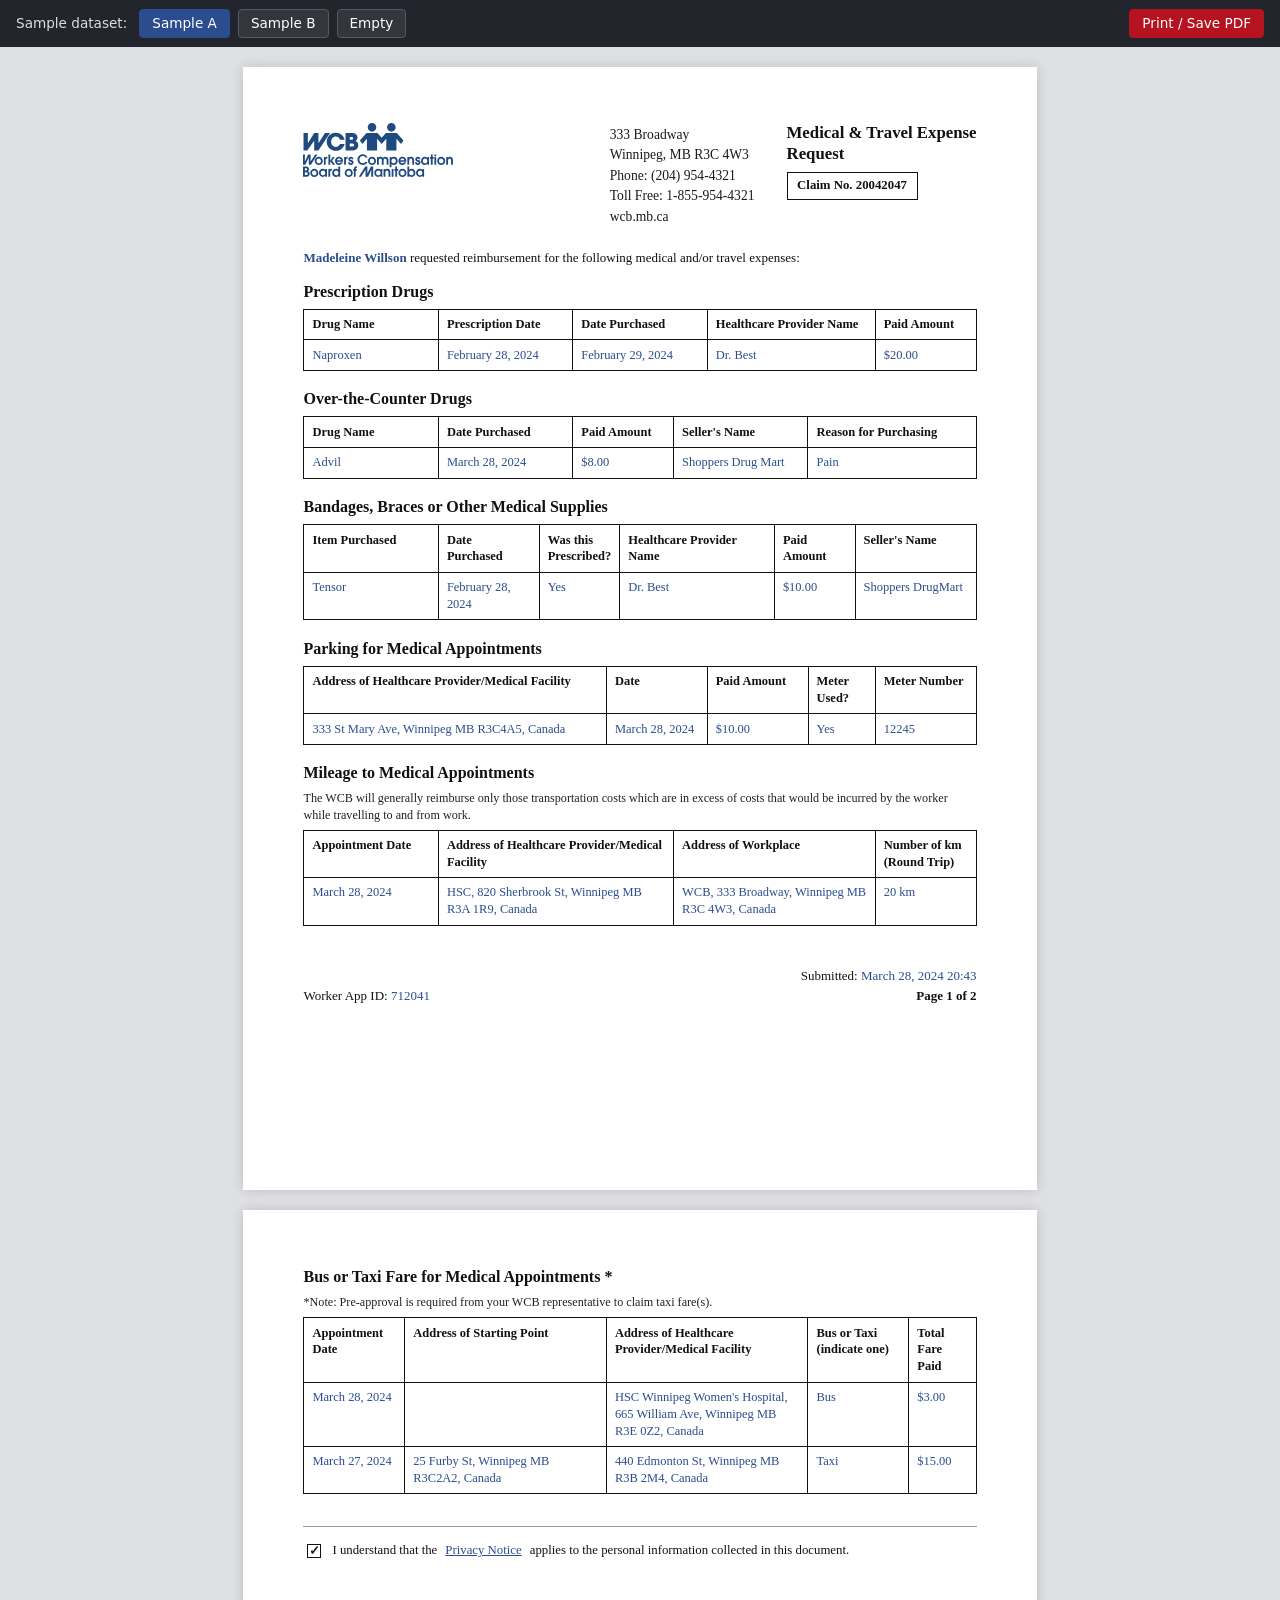
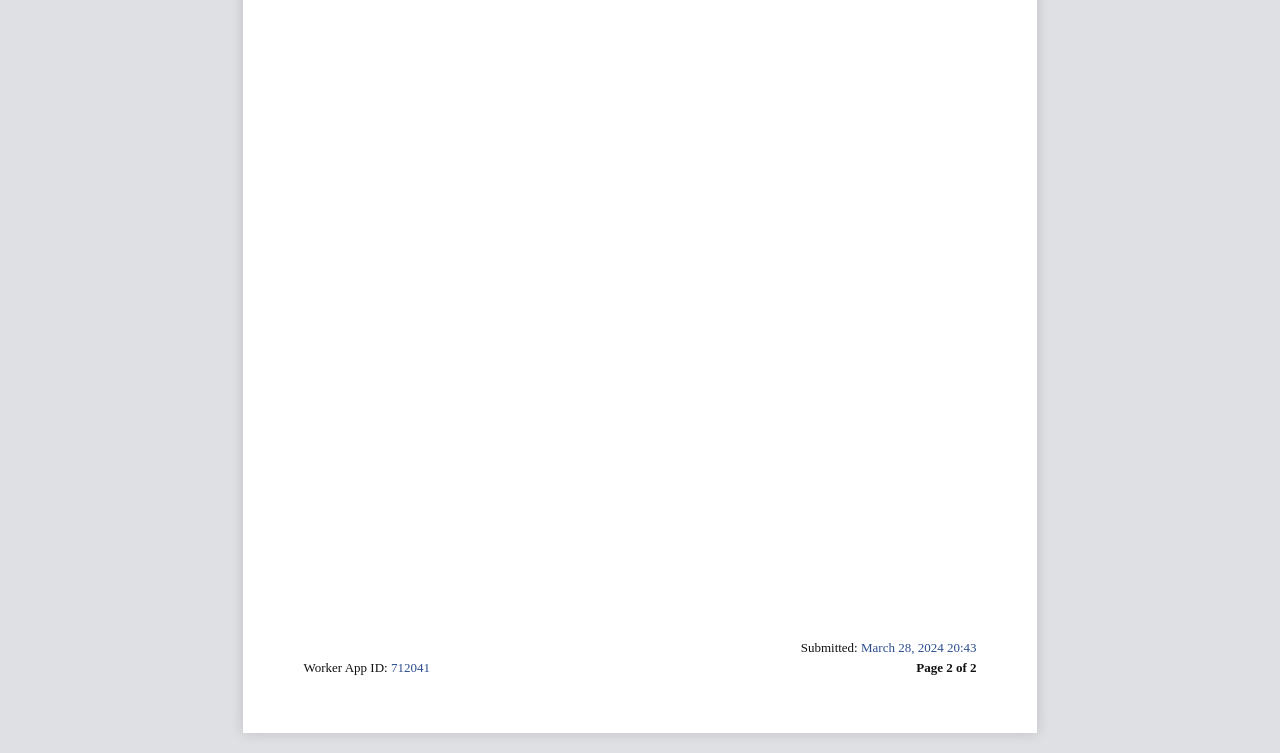
==== medical-expense-request/index.html @ 9789023d "Fix worker progress report to match PDF" ====
<!DOCTYPE html>
<html lang="en">
<head>
  <meta charset="UTF-8" />
  <meta name="viewport" content="width=device-width, initial-scale=1.0" />
  <title>Medical &amp; Travel Expense Request</title>
  <link rel="stylesheet" href="style.css" />
</head>
<body>

  <!-- ===================================================================
       DEMO TOOLBAR (non-printing)
       Lets a reviewer switch between sample datasets without touching code.
       Hidden entirely in print via CSS (.no-print).
  ==================================================================== -->
  <div class="demo-toolbar no-print">
    <span class="toolbar-label">Sample dataset:</span>
    <button id="btn-a" class="active">Sample A</button>
    <button id="btn-b">Sample B</button>
    <button id="btn-empty">Empty</button>
    <button id="btn-print" class="print-btn">Print / Save PDF</button>
  </div>

  <!-- ===================================================================
       PAGE 1
       Header, intro line, and the first five sections. Matches the
       reference PDF's page 1 content break (everything up to, but not
       including, Bus/Taxi Fare).
  ==================================================================== -->
  <main id="page-1" class="page">

    <!-- ---------------- HEADER ----------------
         3-column grid: logo (far left) | org address (center-left) |
         title + claim box (right), matching the PDF exactly. -->
    <header class="doc-header">
      <div class="brand">
        <img class="logo" src="assets/logo.svg" alt="Workers Compensation Board of Manitoba logo" />
      </div>

      <div class="header-right">
        <div class="org-address">
          333 Broadway<br />
          Winnipeg, MB R3C 4W3<br />
          Phone: (204) 954-4321<br />
          Toll Free: 1-855-954-4321<br />
          wcb.mb.ca
        </div>

        <div class="title-block">
          <h1>Medical &amp; Travel Expense<br />Request</h1>
          <div class="claim-box">Claim No. <span id="claim-no"><!-- injected --></span></div>
        </div>
      </div>
    </header>

    <!-- ---------------- INTRO LINE ---------------- -->
    <p class="intro-line">
      <span id="worker-name" class="worker-name"><!-- injected --></span>
      requested reimbursement for the following medical and/or travel expenses:
    </p>

    <!-- ---------------- SECTIONS (rows injected by JS) ---------------- -->
    <!-- Each <section> below has a fixed heading + a table body target.
         script.js renders <tbody> rows from data.js; markup here never
         contains row-level data. -->

    <section class="form-section" aria-labelledby="h-prescription">
      <h2 id="h-prescription">Prescription Drugs</h2>
      <table class="data-table" id="table-prescription">
        <colgroup>
          <col style="width: 20%;">
          <col style="width: 20%;">
          <col style="width: 20%;">
          <col style="width: 25%;">
          <col style="width: 15%;">
        </colgroup>
        <thead>
          <tr>
            <th>Drug Name</th>
            <th>Prescription Date</th>
            <th>Date Purchased</th>
            <th>Healthcare Provider Name</th>
            <th>Paid Amount</th>
          </tr>
        </thead>
        <tbody><!-- injected --></tbody>
      </table>
    </section>

    <section class="form-section" aria-labelledby="h-otc">
      <h2 id="h-otc">Over-the-Counter Drugs</h2>
      <table class="data-table" id="table-otc">
        <colgroup>
          <col style="width: 20%;">
          <col style="width: 20%;">
          <col style="width: 15%;">
          <col style="width: 20%;">
          <col style="width: 25%;">
        </colgroup>
        <thead>
          <tr>
            <th>Drug Name</th>
            <th>Date Purchased</th>
            <th>Paid Amount</th>
            <th>Seller's Name</th>
            <th>Reason for Purchasing</th>
          </tr>
        </thead>
        <tbody><!-- injected --></tbody>
      </table>
    </section>

    <section class="form-section" aria-labelledby="h-supplies">
      <h2 id="h-supplies">Bandages, Braces or Other Medical Supplies</h2>
      <table class="data-table" id="table-supplies">
        <colgroup>
          <col style="width: 20%;">
          <col style="width: 15%;">
          <col style="width: 12%;">
          <col style="width: 23%;">
          <col style="width: 12%;">
          <col style="width: 18%;">
        </colgroup>
        <thead>
          <tr>
            <th>Item Purchased</th>
            <th>Date Purchased</th>
            <th>Was this Prescribed?</th>
            <th>Healthcare Provider Name</th>
            <th>Paid Amount</th>
            <th>Seller's Name</th>
          </tr>
        </thead>
        <tbody><!-- injected --></tbody>
      </table>
    </section>

    <section class="form-section" aria-labelledby="h-parking">
      <h2 id="h-parking">Parking for Medical Appointments</h2>
      <table class="data-table" id="table-parking">
        <colgroup>
          <col style="width: 45%;">
          <col style="width: 15%;">
          <col style="width: 15%;">
          <col style="width: 10%;">
          <col style="width: 15%;">
        </colgroup>
        <thead>
          <tr>
            <th>Address of Healthcare Provider/Medical Facility</th>
            <th>Date</th>
            <th>Paid Amount</th>
            <th>Meter Used?</th>
            <th>Meter Number</th>
          </tr>
        </thead>
        <tbody><!-- injected --></tbody>
      </table>
    </section>

    <!-- Mileage section: kept together on one page via CSS break-inside -->
    <section class="form-section keep-together" aria-labelledby="h-mileage">
      <h2 id="h-mileage">Mileage to Medical Appointments</h2>
      <p class="section-note">
        The WCB will generally reimburse only those transportation costs which are in
        excess of costs that would be incurred by the worker while travelling to and from work.
      </p>
      <table class="data-table" id="table-mileage">
        <colgroup>
          <col style="width: 20%;">
          <col style="width: 35%;">
          <col style="width: 30%;">
          <col style="width: 15%;">
        </colgroup>
        <thead>
          <tr>
            <th>Appointment Date</th>
            <th>Address of Healthcare Provider/Medical Facility</th>
            <th>Address of Workplace</th>
            <th>Number of km (Round Trip)</th>
          </tr>
        </thead>
        <tbody><!-- injected --></tbody>
      </table>
    </section>

    <!-- ---------------- FOOTER — PAGE 1 ---------------- -->
    <footer class="doc-footer">
      <span class="footer-app-id">Worker App ID: <span class="value"><!-- injected --></span></span>
      <span class="footer-right">
        <span class="footer-submitted">Submitted: <span class="value"><!-- injected --></span></span>
        <span class="footer-page">Page 1 of <span class="footer-page-total"><!-- injected --></span></span>
      </span>
    </footer>
  </main>

  <!-- ===================================================================
       PAGE 2
       Bus or Taxi Fare section + privacy acknowledgement, matching the
       reference PDF's page 2 content break exactly.
  ==================================================================== -->
  <main id="page-2" class="page">

    <section class="form-section keep-together" aria-labelledby="h-fares">
      <h2 id="h-fares">Bus or Taxi Fare for Medical Appointments <span class="asterisk">*</span></h2>
      <p class="section-note">*Note: Pre-approval is required from your WCB representative to claim taxi fare(s).</p>
      <table class="data-table" id="table-fares">
        <colgroup>
          <col style="width: 15%;">
          <col style="width: 30%;">
          <col style="width: 30%;">
          <col style="width: 15%;">
          <col style="width: 10%;">
        </colgroup>
        <thead>
          <tr>
            <th>Appointment Date</th>
            <th>Address of Starting Point</th>
            <th>Address of Healthcare Provider/Medical Facility</th>
            <th>Bus or Taxi (indicate one)</th>
            <th>Total Fare Paid</th>
          </tr>
        </thead>
        <tbody><!-- injected --></tbody>
      </table>
    </section>

    <!-- ---------------- PRIVACY ACKNOWLEDGEMENT ---------------- -->
    <section class="form-section privacy-section">
      <hr />
      <label class="checkbox-line">
        <input type="checkbox" id="privacy-checkbox" disabled />
        I understand that the <a href="#" onclick="return false;">Privacy Notice</a> applies to the
        personal information collected in this document.
      </label>
    </section>

    <!-- spacer pushes the footer to the bottom of the page, echoing the
         large trailing whitespace on page 2 of the reference PDF -->
    <div class="page2-spacer" aria-hidden="true"></div>

    <!-- ---------------- FOOTER — PAGE 2 ---------------- -->
    <footer class="doc-footer">
      <span class="footer-app-id">Worker App ID: <span class="value"><!-- injected --></span></span>
      <span class="footer-right">
        <span class="footer-submitted">Submitted: <span class="value"><!-- injected --></span></span>
        <span class="footer-page">Page 2 of <span class="footer-page-total"><!-- injected --></span></span>
      </span>
    </footer>
  </main>

  <script src="data.js"></script>
  <script src="script.js"></script>
</body>
</html>
---- medical-expense-request/style.css ----
/* =============================================================================
   style.css — Medical & Travel Expense Request
   =============================================================================
   Organized into:
     1. Reset / base + typography scale (matches PDF hierarchy)
     2. Layout shell (page + demo toolbar)
     3. Header / claim box (3-column, tight, matches PDF)
     4. Tables (dark uniform borders, full width)
     5. Footer
     6. Responsive rules
     7. Print rules (A4, pagination matching the PDF)
============================================================================= */

/* ---------------------- 1. Reset / base / typography ----------------------- */
* {
  box-sizing: border-box;
}

body {
  margin: 0;
  padding: 0;
  font-family: "Georgia", "Times New Roman", serif;
  color: #111;
  background: #dfe0e3;
  line-height: 1.35;
  font-size: 13px; /* body text baseline — slightly smaller than headings */
}

h1, h2 {
  font-family: "Georgia", "Times New Roman", serif;
  margin: 0;
}

a {
  color: #2b4d8f;
}

/* ---------------------------- 2. Layout shell ----------------------------- */

.demo-toolbar {
  position: sticky;
  top: 0;
  z-index: 10;
  display: flex;
  gap: 0.5rem;
  align-items: center;
  background: #22252b;
  color: #fff;
  padding: 0.55rem 1rem;
  font-family: system-ui, sans-serif;
  font-size: 0.85rem;
}

.toolbar-label {
  margin-right: 0.25rem;
  opacity: 0.85;
}

.demo-toolbar button {
  cursor: pointer;
  border: 1px solid #565a63;
  background: #33363d;
  color: #fff;
  padding: 0.35rem 0.75rem;
  border-radius: 4px;
  font-size: 0.85rem;
  font-family: system-ui, sans-serif;
}

.demo-toolbar button:hover {
  background: #454952;
}

.demo-toolbar button.active {
  background: #2b4d8f;
  border-color: #2b4d8f;
}

.demo-toolbar button.print-btn {
  margin-left: auto;
  background: #b4131f;
  border-color: #b4131f;
}

.demo-toolbar button.print-btn:hover {
  background: #91101a;
}

/* The "page" mimics a printed A4 sheet on screen: 794×1123px @ 96dpi */
.page {
  width: 794px;
  min-height: 1123px;
  margin: 1.25rem auto;
  background: #fff;
  padding: 15mm 16mm;
  box-shadow: 0 0 12px rgba(0, 0, 0, 0.15);
  display: flex;
  flex-direction: column;
}

/* ---------------------------- 3. Header ----------------------------------- */

/* Tight 3-column grid: logo | address | title+claim box — matches the
   PDF's single-row header exactly, minimal vertical whitespace. */
.doc-header {
  display: flex;
  justify-content: space-between;
  align-items: flex-start;
  padding-bottom: 0.5rem;
  margin-bottom: 0.85rem;
}

.brand {
  flex: 0 0 auto;
}

.header-right {
  display: flex;
  align-items: flex-start;
  gap: 2rem;
}

.logo {
  width: 150px;
  height: auto;
  object-fit: contain;
}

.org-address {
  font-size: 0.85rem;
  line-height: 1.5;
  color: #1a1a1a;
  padding-top: 0.1rem;
}

.title-block {
  text-align: left;
}

.title-block h1 {
  font-size: 1.05rem;
  font-weight: bold;
  line-height: 1.25;
  margin-bottom: 0.4rem;
}

.claim-box {
  display: inline-block;
  border: 1px solid #111;
  padding: 0.28rem 0.6rem;
  font-weight: bold;
  font-size: 0.8rem;
}

.intro-line {
  margin: 0 0 0.9rem;
}

.worker-name {
  color: #2b4d8f;
  font-weight: bold;
}

/* ---------------------------- 4. Tables ------------------------------------ */

.form-section {
  margin-bottom: 1.1rem;
}

/* Section titles: larger + bolder than body text, matching PDF hierarchy */
.form-section h2 {
  font-size: 1rem;
  font-weight: bold;
  margin-bottom: 0.4rem;
}

.section-note {
  font-size: 0.76rem;
  margin: 0 0 0.4rem;
  color: #222;
}

.asterisk {
  color: #111;
}

.data-table {
  width: 100%;
  border-collapse: collapse;
  font-size: 0.78rem;
}

.data-table th,
.data-table td {
  border: 1px solid #111; /* uniform dark border thickness everywhere */
  padding: 0.4rem 0.5rem;
  text-align: left;
  vertical-align: top;
  word-wrap: break-word;
}

.data-table thead th {
  background: #fff;
  font-weight: bold;
  font-size: 0.78rem;
}

/* Data cells filled from data.js render in blue, exactly as in the PDF */
.data-table td.value {
  color: #2b4d8f;
}

/* Empty-state row shown when a section has 0 records */
.empty-row td {
  text-align: center;
  font-style: italic;
  color: #777;
  padding: 0.5rem;
  border: 1px solid #111;
}

.keep-together {
  break-inside: avoid;
  page-break-inside: avoid;
}

.privacy-section hr {
  border: none;
  border-top: 1px solid #999;
  margin: 0.9rem 0;
}

.checkbox-line {
  display: flex;
  align-items: flex-start;
  gap: 0.5rem;
  font-size: 0.8rem;
}

.checkbox-line input[type="checkbox"] {
  appearance: none;
  -webkit-appearance: none;
  width: 14px;
  height: 14px;
  border: 1px solid #111;
  border-radius: 0;
  margin-top: 0.15rem;
  position: relative;
  background-color: #fff;
  cursor: pointer;
  display: inline-flex;
  align-items: center;
  justify-content: center;
}

.checkbox-line input[type="checkbox"]:checked::after {
  content: "✓";
  position: absolute;
  top: -2px;
  left: 1px;
  font-size: 13px;
  font-weight: bold;
  color: #1a1a1a;
}

/* Fills remaining vertical space on page 2 so the footer sits at the
   bottom of the sheet, matching the PDF's large trailing whitespace */
.page2-spacer {
  flex: 1 1 auto;
}

/* ---------------------------- 5. Footer ------------------------------------ */

.doc-footer {
  display: flex;
  justify-content: space-between;
  align-items: flex-end;
  padding-top: 0.5rem;
  margin-top: 1rem;
}

.doc-footer .value {
  color: #2b4d8f;
}

.footer-right {
  display: flex;
  flex-direction: column;
  align-items: flex-end;
  gap: 0.15rem;
  text-align: right;
}

.footer-page {
  font-weight: bold;
}

/* ---------------------------- 6. Responsive -------------------------------- */

@media (max-width: 860px) {
  .page {
    width: 100%;
    min-height: auto;
    padding: 1.25rem 1rem;
    margin: 0;
    box-shadow: none;
  }

  .doc-header {
    grid-template-columns: 1fr;
    row-gap: 0.5rem;
  }

  .title-block {
    text-align: left;
  }

  .data-table {
    display: block;
    overflow-x: auto;
    white-space: nowrap;
  }

  .data-table th,
  .data-table td {
    white-space: normal;
  }
}

/* ---------------------------- 7. Print styles ------------------------------ */

@media print {
  body {
    background: #fff;
    font-size: 12px;
  }

  .no-print,
  .demo-toolbar {
    display: none !important;
  }

  .page {
    box-shadow: none;
    margin: 0;
    width: auto;
    padding: 0;
    break-after: page;
  }

  .page:last-of-type {
    break-after: auto;
  }

  /* Avoid splitting a table row, section, or the mileage block across a
     page break wherever the browser can honor it */
  .form-section,
  .keep-together,
  .data-table tr,
  .doc-header,
  .doc-footer {
    break-inside: avoid;
    page-break-inside: avoid;
  }

  /* Repeat table headers on every printed page */
  .data-table thead {
    display: table-header-group;
  }

  @page {
    size: A4;
    margin: 15mm 16mm;
  }
}
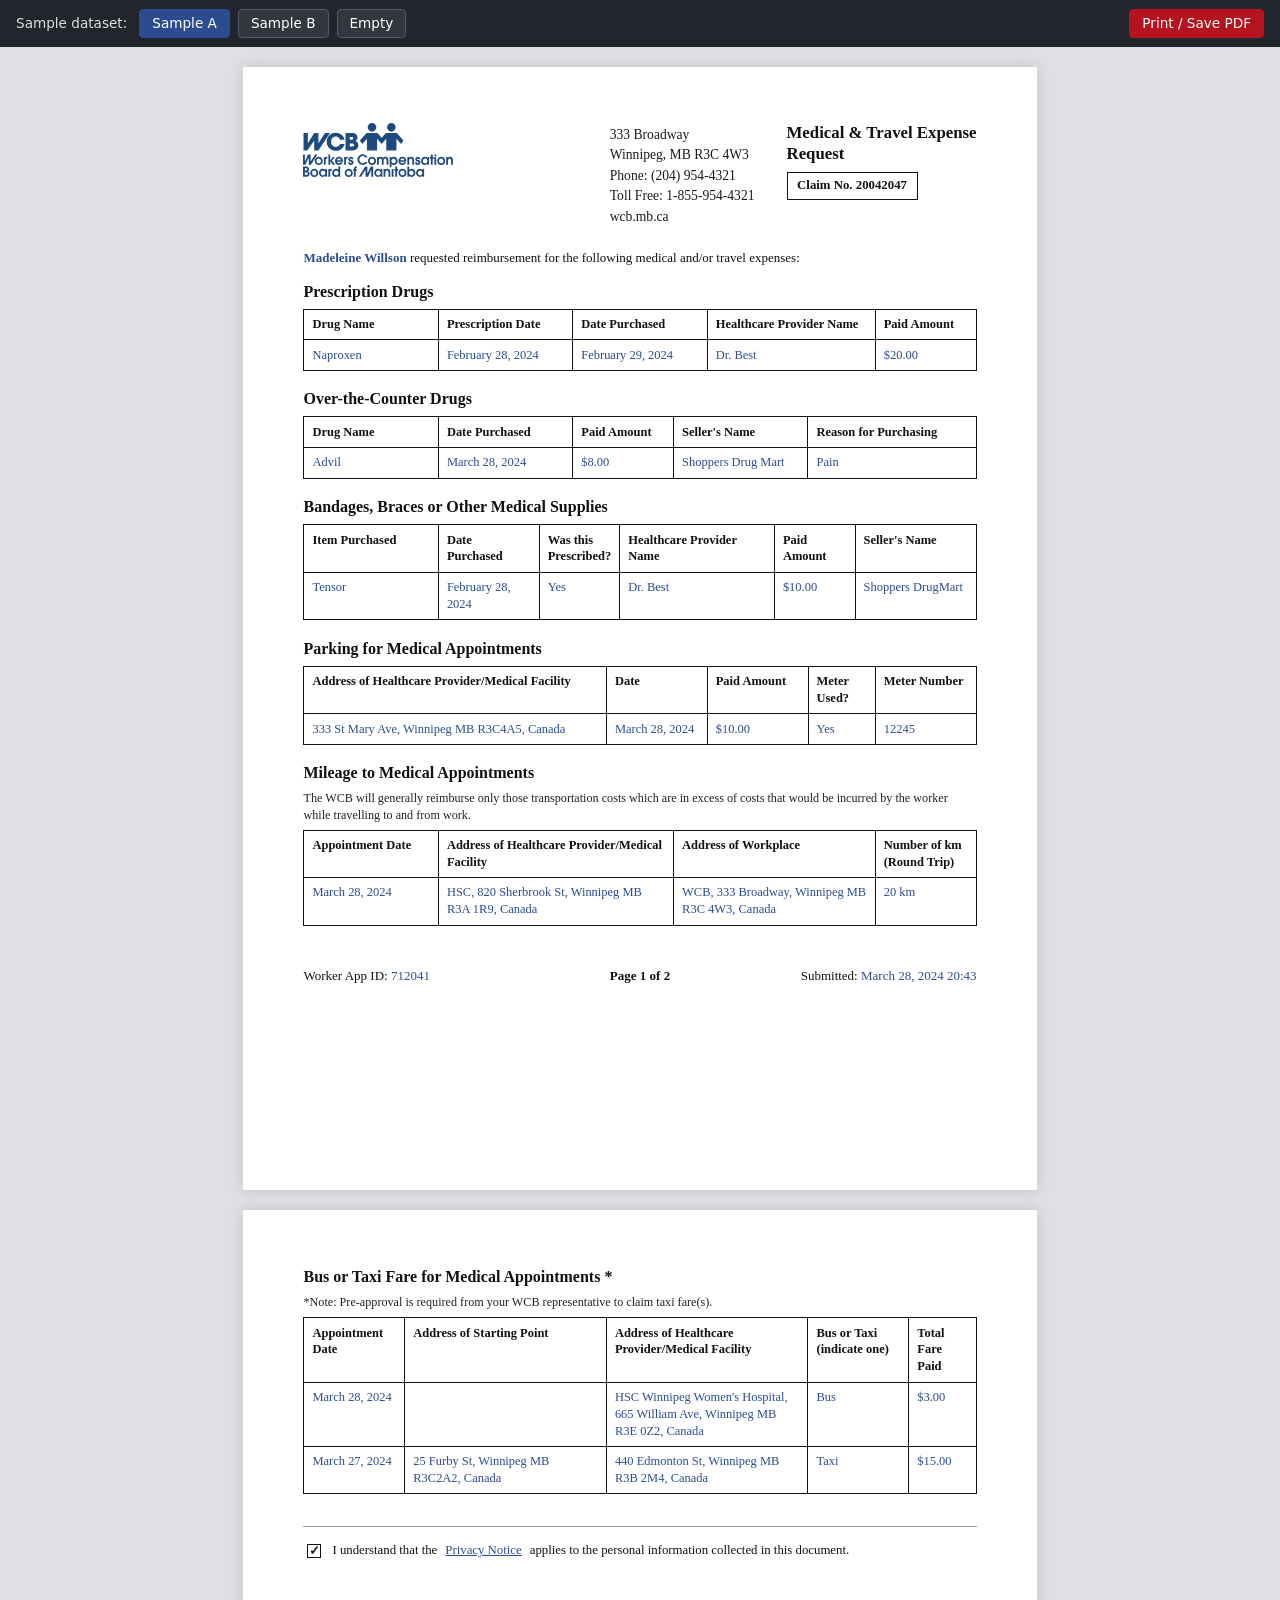
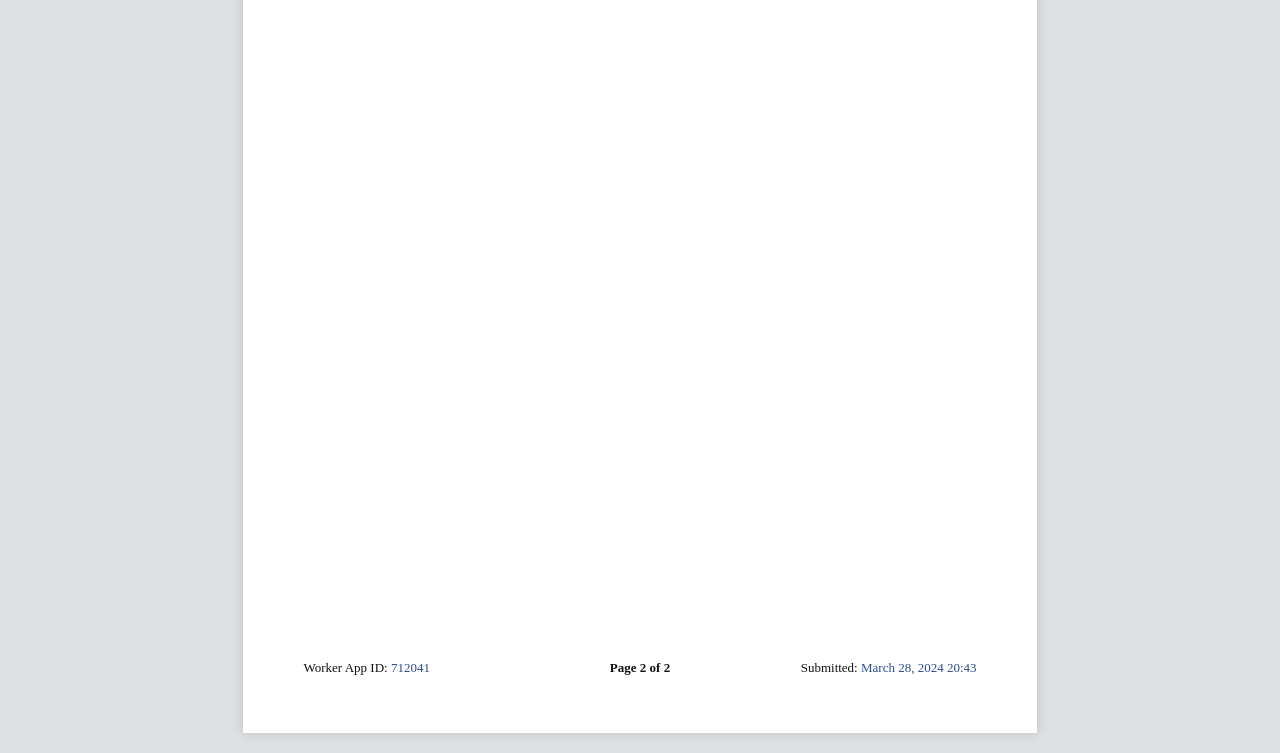
==== commit 19fca2dd: "Update footer layout to 3-column grid matching reference PDF" ====
--- a/medical-expense-request/index.html
+++ b/medical-expense-request/index.html
@@ -187,10 +187,8 @@
     <!-- ---------------- FOOTER — PAGE 1 ---------------- -->
     <footer class="doc-footer">
       <span class="footer-app-id">Worker App ID: <span class="value"><!-- injected --></span></span>
-      <span class="footer-right">
-        <span class="footer-submitted">Submitted: <span class="value"><!-- injected --></span></span>
-        <span class="footer-page">Page 1 of <span class="footer-page-total"><!-- injected --></span></span>
-      </span>
+      <span class="footer-center footer-page">Page 1 of <span class="footer-page-total"><!-- injected --></span></span>
+      <span class="footer-right footer-submitted">Submitted: <span class="value"><!-- injected --></span></span>
     </footer>
   </main>
 
@@ -242,10 +240,8 @@
     <!-- ---------------- FOOTER — PAGE 2 ---------------- -->
     <footer class="doc-footer">
       <span class="footer-app-id">Worker App ID: <span class="value"><!-- injected --></span></span>
-      <span class="footer-right">
-        <span class="footer-submitted">Submitted: <span class="value"><!-- injected --></span></span>
-        <span class="footer-page">Page 2 of <span class="footer-page-total"><!-- injected --></span></span>
-      </span>
+      <span class="footer-center footer-page">Page 2 of <span class="footer-page-total"><!-- injected --></span></span>
+      <span class="footer-right footer-submitted">Submitted: <span class="value"><!-- injected --></span></span>
     </footer>
   </main>
 
--- a/medical-expense-request/style.css
+++ b/medical-expense-request/style.css
@@ -272,9 +272,9 @@
 /* ---------------------------- 5. Footer ------------------------------------ */
 
 .doc-footer {
-  display: flex;
-  justify-content: space-between;
-  align-items: flex-end;
+  display: grid;
+  grid-template-columns: 1fr 1fr 1fr;
+  align-items: end;
   padding-top: 0.5rem;
   margin-top: 1rem;
 }
@@ -283,11 +283,11 @@
   color: #2b4d8f;
 }
 
+.footer-center {
+  text-align: center;
+}
+
 .footer-right {
-  display: flex;
-  flex-direction: column;
-  align-items: flex-end;
-  gap: 0.15rem;
   text-align: right;
 }
 
